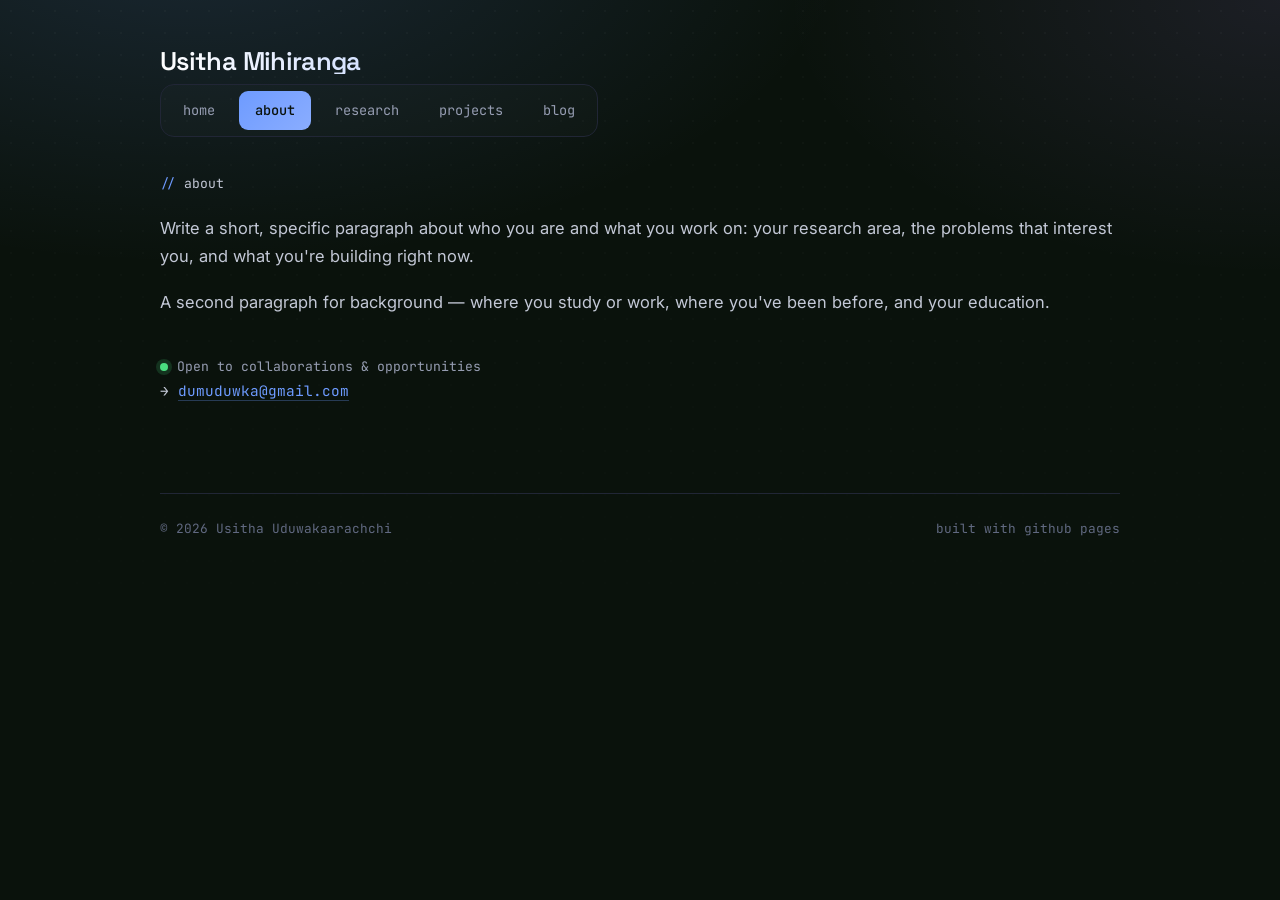
==== about.html @ e6a363b8 "added a few modifications" ====
<!DOCTYPE html>
<html lang="en">
<head>
  <meta charset="utf-8">
  <meta name="viewport" content="width=device-width, initial-scale=1">
  <title>About &mdash; Usitha Uduwakaarachchi</title>
  <link rel="preconnect" href="https://fonts.googleapis.com">
  <link rel="preconnect" href="https://fonts.gstatic.com" crossorigin>
  <link href="https://fonts.googleapis.com/css2?family=Inter:wght@400;500;600&family=JetBrains+Mono:wght@400;500&family=Space+Grotesk:wght@500;600;700&display=swap" rel="stylesheet">
  <link rel="stylesheet" href="style.css">
</head>
<body>
  <main class="page">

    <header class="masthead">
      <div class="identity">
        <h1 class="name small"><a href="index.html">Usitha Mihiranga</a></h1>
        <nav class="sitenav">
          <div class="tabs">
            <a href="index.html">home</a>
            <a href="about.html" class="active">about</a>
            <a href="research.html">research</a>
            <a href="projects.html">projects</a>
            <a href="blog.html">blog</a>
          </div>
        </nav>
      </div>
    </header>

    <section class="block prose">
      <p class="section-label">about</p>
      <p>
        Write a short, specific paragraph about who you are and what you work on:
        your research area, the problems that interest you, and what you're
        building right now.
      </p>
      <p>
        A second paragraph for background &mdash; where you study or work, where
        you've been before, and your education.
      </p>
      <div class="status"><span class="dot"></span> Open to collaborations &amp; opportunities</div>
      <p class="contact">&rarr; <a href="mailto:dumuduwka@gmail.com">dumuduwka@gmail.com</a></p>
    </section>

    <footer class="foot">
      <span>&copy; 2026 Usitha Uduwakaarachchi</span>
      <span>built with github pages</span>
    </footer>

  </main>
</body>
</html>
---- style.css ----
/* ============================================================
   Usitha Uduwakaarachchi — personal site
   Direction: sleek, dark, techy dev-portfolio.
   Theme lives in :root — change once, updates everywhere.
   ============================================================ */

:root{
  --bg:        #0a120c;   /* deep blue-black page background */
  --bg-2:      #0E111A;
  --panel:     #12151F;   /* card surface */
  --panel-2:   #161B27;   /* card hover surface */
  --line:      #212636;   /* borders */
  --line-2:    #2C3348;   /* brighter border on hover */
  --text:      #E8EAF0;   /* primary text */
  --muted:     #969DB2;   /* secondary text */
  --faint:     #616981;   /* meta / captions */
  --accent:    #6E9BFF;   /* electric blue accent */
  --accent-2:  #B98CFF;   /* violet, used in gradients only */
  --ok:        #4ADE80;   /* status dot */
  --max:       100%;
  --ease:      cubic-bezier(.22,.61,.36,1);
  --display:   "Space Grotesk", sans-serif;
  --body:      "Inter", system-ui, -apple-system, sans-serif;
  --mono:      "JetBrains Mono", ui-monospace, monospace;
}

*{ box-sizing:border-box; }
html{ -webkit-text-size-adjust:100%; scroll-behavior:smooth; }

body{
  margin:0;
  color:var(--text);
  background:
    radial-gradient(1100px 560px at 15% -8%, rgba(110,155,255,.16), transparent 60%),
    radial-gradient(900px 500px at 100% 0%, rgba(185,140,255,.10), transparent 55%),
    var(--bg);
  font-family:var(--body);
  font-size:16.5px;
  line-height:1.7;
  -webkit-font-smoothing:antialiased;
  text-rendering:optimizeLegibility;
  min-height:100vh;
}

/* subtle dot texture overlay */
body::before{
  content:"";
  position:fixed;
  inset:0;
  pointer-events:none;
  z-index:0;
  background-image:radial-gradient(rgba(255,255,255,.028) 1px, transparent 1px);
  background-size:22px 22px;
  mask-image:linear-gradient(to bottom, #000 0%, transparent 85%);
}

.page{
  position:relative;
  z-index:1;
  max-width:var(--max);
  margin:0 auto;
  padding:48px 160px 64px;
}

/* entrance */
@keyframes rise{ from{opacity:0; transform:translateY(12px);} to{opacity:1; transform:none;} }
.page > *{ animation:rise .65s var(--ease) both; }
.page > *:nth-child(2){ animation-delay:.07s; }
.page > *:nth-child(3){ animation-delay:.14s; }
.page > *:nth-child(4){ animation-delay:.21s; }

/* ---------- masthead ---------- */
.masthead{
  display:flex;
  align-items:flex-start;
  justify-content:space-between;
  gap:60px;
}
.identity{ flex:1; min-width:0; }
.eyebrow{
  font-family:var(--mono);
  font-size:.8rem;
  letter-spacing:.02em;
  color:var(--accent);
  margin:0 0 16px;
  display:flex;
  align-items:center;
  gap:2px;
}
.cursor{
  display:inline-block;
  width:8px;
  height:1.05em;
  background:var(--accent);
  margin-left:4px;
  translate:0 2px;
  animation:blink 1.15s steps(1) infinite;
}
@keyframes blink{ 50%{ opacity:0; } }

.name{
  font-family:var(--display);
  font-weight:600;
  font-size:3rem;
  line-height:1.02;
  letter-spacing:-.025em;
  margin:0;
  background:linear-gradient(96deg, #FFFFFF 0%, #B0C8FF 40%, var(--accent) 72%, var(--accent-2) 100%);
  -webkit-background-clip:text;
  background-clip:text;
  color:transparent;
}
.name a{ color:inherit; text-decoration:none; }
.name.small{ font-size:1.6rem; }
.tagline{
  color:var(--muted);
  font-size:1.05rem;
  margin:16px 0 0;
  max-width:none;
}
.tagline b{ color:var(--text); font-weight:600; }

/* avatar with glow ring */
.avatar-wrap{
  flex:none;
  position:relative;
  width:280px;
  height:280px;
}
.avatar-wrap::after{
  content:"";
  position:absolute;
  inset:-2px;
  border-radius:20px;
  padding:2px;
  background:linear-gradient(135deg, var(--accent), var(--accent-2));
  -webkit-mask:linear-gradient(#000 0 0) content-box, linear-gradient(#000 0 0);
  -webkit-mask-composite:xor;
  mask:linear-gradient(#000 0 0) content-box, linear-gradient(#000 0 0);
  mask-composite:exclude;
  opacity:.9;
}
.avatar{
  width:280px;
  height:280px;
  object-fit:cover;
  border-radius:18px;
  display:block;
  box-shadow:0 20px 50px -20px rgba(110,155,255,.5);
}

/* ---------- profile links ---------- */
.links{
  list-style:none;
  display:flex;
  flex-wrap:wrap;
  gap:10px;
  padding:0;
  margin:26px 0 0;
}
.links a{
  display:inline-flex;
  align-items:center;
  font-family:var(--mono);
  font-size:.84rem;
  color:var(--muted);
  text-decoration:none;
  padding:8px 14px;
  border:1px solid var(--line);
  border-radius:10px;
  background:rgba(255,255,255,.015);
  transition:all .2s var(--ease);
}
.links a:hover{
  color:var(--text);
  border-color:var(--accent);
  background:rgba(110,155,255,.08);
  transform:translateY(-2px);
  box-shadow:0 10px 24px -14px rgba(110,155,255,.7);
}

/* ---------- nav tabs ---------- */
.tabs{
  display:flex;
  gap:8px;
  margin:0;
  padding:6px;
  border:1px solid var(--line);
  border-radius:14px;
  background:rgba(255,255,255,.015);
  width:fit-content;
}
.tabs a{
  font-family:var(--mono);
  font-size:.85rem;
  color:var(--muted);
  text-decoration:none;
  padding:8px 16px;
  border-radius:9px;
  transition:all .2s var(--ease);
}
.tabs a:hover{ color:var(--text); background:rgba(255,255,255,.04); }
.tabs a.active{
  color:var(--bg);
  background:linear-gradient(135deg, var(--accent), #8AAdFF);
  font-weight:500;
}

/* ---------- content ---------- */
.block{ margin-top:36px; }
.section-label{
  font-family:var(--mono);
  font-size:.82rem;
  color:var(--faint);
  margin:0 0 22px;
}
.section-label::before{ content:"// "; color:var(--accent); }

.block h2{
  font-family:var(--display);
  font-weight:600;
  font-size:1.7rem;
  letter-spacing:-.015em;
  margin:0 0 18px;
}
.prose p{ margin:0 0 18px; color:#C3C8D6; }
.prose a{ color:var(--accent); text-decoration:none; border-bottom:1px solid rgba(110,155,255,.3); transition:border-color .2s; }
.prose a:hover{ border-bottom-color:var(--accent); }

.contact{
  font-family:var(--mono);
  font-size:.9rem;
  color:var(--muted);
  margin-top:10px;
}
.contact a{ color:var(--accent); text-decoration:none; }
.contact a:hover{ text-decoration:underline; }

.status{
  display:inline-flex;
  align-items:center;
  gap:9px;
  font-family:var(--mono);
  font-size:.82rem;
  color:var(--muted);
  margin-top:22px;
}
.status .dot{
  width:8px; height:8px; border-radius:50%;
  background:var(--ok);
  box-shadow:0 0 0 4px rgba(74,222,128,.16);
}

/* ---------- entries (research / projects) ---------- */
.entries-grid{
  display:grid;
  grid-template-columns:repeat(2, 1fr);
  gap:14px;
  margin-top:0;
}
.entries-grid .entry{ margin-bottom:0; }

@media (max-width:768px){
  .entries-grid{ grid-template-columns:1fr; }
}

.entry{
  position:relative;
  border:1px solid var(--line);
  border-radius:16px;
  padding:24px;
  margin-bottom:14px;
  background:var(--panel);
  transition:border-color .2s var(--ease), transform .2s var(--ease), box-shadow .2s var(--ease), background .2s var(--ease);
}
.entry:hover{
  border-color:var(--line-2);
  background:var(--panel-2);
  transform:translateY(-3px);
  box-shadow:0 24px 50px -30px rgba(110,155,255,.55);
}
.etitle{
  font-family:var(--display);
  font-weight:600;
  font-size:1.18rem;
  margin:0 0 6px;
}
.etitle a{ color:inherit; text-decoration:none; transition:color .2s var(--ease); }
.entry:hover .etitle a, .etitle a:hover{ color:var(--accent); }
.emeta{ font-family:var(--mono); font-size:.78rem; color:var(--faint); margin:0 0 10px; }
.edesc{ margin:0; color:var(--muted); font-size:.96rem; }
.etags{ margin:14px 0 0; display:flex; gap:10px; flex-wrap:wrap; }
.etags a{
  font-family:var(--mono);
  font-size:.78rem;
  color:var(--accent);
  text-decoration:none;
  padding:4px 10px;
  border:1px solid var(--line);
  border-radius:8px;
  transition:all .2s var(--ease);
}
.etags a:hover{ border-color:var(--accent); background:rgba(110,155,255,.08); }

/* ---------- footer ---------- */
.foot{
  display:flex;
  justify-content:space-between;
  flex-wrap:wrap;
  gap:12px;
  margin-top:90px;
  padding-top:24px;
  border-top:1px solid var(--line);
  font-family:var(--mono);
  color:var(--faint);
  font-size:.8rem;
}

/* ---------- sitenav ---------- */
.sitenav{
  display:flex;
  align-items:center;
  justify-content:space-between;
  flex-wrap:wrap;
  gap:12px;
  margin:10px 0 0;
}
.ext-links{
  display:flex;
  gap:4px;
}
.ext-links a{
  font-family:var(--mono);
  font-size:.84rem;
  color:var(--muted);
  text-decoration:none;
  padding:8px 14px;
  border:1px solid var(--line);
  border-radius:10px;
  background:rgba(255,255,255,.015);
  transition:all .2s var(--ease);
}
.ext-links a:hover{
  color:var(--text);
  border-color:var(--accent);
  background:rgba(110,155,255,.08);
  transform:translateY(-2px);
  box-shadow:0 8px 20px -12px rgba(110,155,255,.6);
}

/* ---------- research interest pills ---------- */
.interest-grid{
  display:flex;
  flex-wrap:wrap;
  gap:8px;
  margin-top:14px;
}
.interest-pill{
  font-family:var(--mono);
  font-size:.78rem;
  color:var(--accent);
  padding:5px 13px;
  border:1px solid rgba(110,155,255,.22);
  border-radius:20px;
  background:rgba(110,155,255,.06);
  letter-spacing:.01em;
}

/* ---------- subsections (research page) ---------- */
.subsection{ margin-top:36px; }
.subsection-label{
  font-family:var(--mono);
  font-size:.8rem;
  color:var(--muted);
  margin:0 0 16px;
  padding-bottom:10px;
  border-bottom:1px solid var(--line);
  letter-spacing:.04em;
  text-transform:uppercase;
}

/* ---------- see-all ---------- */
.see-all{
  display:inline-block;
  font-family:var(--mono);
  font-size:.8rem;
  color:var(--faint);
  text-decoration:none;
  margin-top:14px;
  transition:color .2s var(--ease);
}
.see-all:hover{ color:var(--accent); }

/* ---------- blog grid ---------- */
.blog-grid{
  display:grid;
  grid-template-columns:repeat(2,1fr);
  gap:14px;
  margin-top:16px;
}
.blog-cat{
  border:1px solid var(--line);
  border-radius:14px;
  padding:20px 22px;
  background:var(--panel);
  transition:border-color .2s var(--ease), background .2s var(--ease), transform .2s var(--ease);
  cursor:default;
}
.blog-cat:hover{
  border-color:var(--line-2);
  background:var(--panel-2);
  transform:translateY(-2px);
}
.cat-title{
  font-family:var(--display);
  font-size:1rem;
  font-weight:600;
  margin:0 0 6px;
  color:var(--text);
}
.cat-desc{
  font-size:.88rem;
  color:var(--muted);
  margin:0;
  line-height:1.55;
}
.cat-count{
  font-family:var(--mono);
  font-size:.74rem;
  color:var(--faint);
  margin:10px 0 0;
}
@media(max-width:768px){
  .blog-grid{ grid-template-columns:1fr; }
}

/* ---------- focus ---------- */
a:focus-visible{ outline:2px solid var(--accent); outline-offset:3px; border-radius:8px; }

/* ---------- detail pages ---------- */
.back-link{
  font-family:var(--mono);
  font-size:.8rem;
  color:var(--faint);
  text-decoration:none;
  display:inline-block;
  margin-bottom:20px;
  transition:color .2s var(--ease);
}
.back-link:hover{ color:var(--accent); }

.detail-title{
  font-family:var(--display);
  font-size:2rem;
  font-weight:600;
  letter-spacing:-.022em;
  margin:0 0 14px;
  color:var(--text);
}
.detail-meta{
  font-family:var(--mono);
  font-size:.8rem;
  color:var(--faint);
  display:flex;
  align-items:center;
  gap:8px;
  flex-wrap:wrap;
  margin-bottom:20px;
}
.detail-abstract{
  font-size:1rem;
  color:var(--muted);
  line-height:1.75;
  margin:0;
  padding:16px 20px;
  border-left:2px solid var(--accent);
  background:rgba(110,155,255,.04);
  border-radius:0 10px 10px 0;
}
.detail-body{ margin-top:40px; }

.detail-section{ margin-bottom:44px; }
.detail-section h2{
  font-family:var(--display);
  font-size:1.25rem;
  font-weight:600;
  letter-spacing:-.01em;
  margin:0 0 16px;
  color:var(--text);
  padding-bottom:10px;
  border-bottom:1px solid var(--line);
}
.detail-section p{
  color:#C3C8D6;
  margin:0 0 14px;
  line-height:1.75;
  text-align:justify;
}
.detail-list{
  color:#C3C8D6;
  padding-left:22px;
  margin:0 0 14px;
}
.detail-list li{ margin-bottom:8px; line-height:1.65; text-align:justify; }

.eq{
  margin:20px 0;
  overflow-x:auto;
  text-align:center;
}
.fig{ margin:28px 0; }
.fig img{ width:100%; display:block; }
.fig-placeholder{
  height:220px;
  display:flex;
  align-items:center;
  justify-content:center;
  font-family:var(--mono);
  font-size:.8rem;
  color:var(--faint);
}
.fig-caption{
  font-size:.86rem;
  color:var(--muted);
  padding:10px 0 0;
  margin:0;
  line-height:1.55;
  text-align:center !important;
}

/* VS Code Dark+ / One Dark Pro */
.code-block{
  font-family:var(--mono);
  font-size:.84rem;
  color:#D4D4D4;
  background:#1E1E1E;
  border-radius:10px;
  padding:24px 28px;
  overflow-x:auto;
  line-height:1.85;
  margin:16px 0;
  white-space:pre;
  tab-size:4;
}
.code-block code{ display:block; }
.code-comment{ color:#6A9955; font-style:italic; }
.code-kw     { color:#ca7f0d; }   /* import, from, as, def, class, if, for, return … */
.code-fn     { color:#DCDCAA; }   /* function / method names, imported names */
.code-module { color:#56B6C2; }   /* module names after import/from */
.code-str    { color:#CE9178; }   /* string literals */
.code-num    { color:#B5CEA8; }   /* numbers */
.code-type   { color:#4EC9B0; }   /* str, int, bool, float, class names */
.code-var    { color:#9CDCFE; }   /* self, parameters, variables */
.code-const  { color:#569CD6; }   /* True, False, None */
.callout{
  padding:14px 18px;
  border:1px solid rgba(110,155,255,.28);
  border-radius:10px;
  background:rgba(110,155,255,.06);
  color:var(--muted);
  font-size:.92rem;
  margin:20px 0;
  line-height:1.65;
}
.callout-label{
  font-family:var(--mono);
  font-size:.72rem;
  color:var(--accent);
  display:block;
  margin-bottom:6px;
  text-transform:uppercase;
  letter-spacing:.07em;
}

/* ---------- responsive ---------- */
@media (max-width:600px){
  .page{ padding:52px 20px 80px; }
  .masthead{ flex-direction:column-reverse; align-items:flex-start; gap:24px; }
  .avatar-wrap, .avatar{ width:100px; height:100px; }
  .name{ font-size:2.3rem; }
  .tabs{ width:100%; justify-content:space-between; }
  .tabs a{ padding:8px 12px; }
}

@media (prefers-reduced-motion:reduce){
  *{ animation:none !important; transition:none !important; scroll-behavior:auto !important; }
}
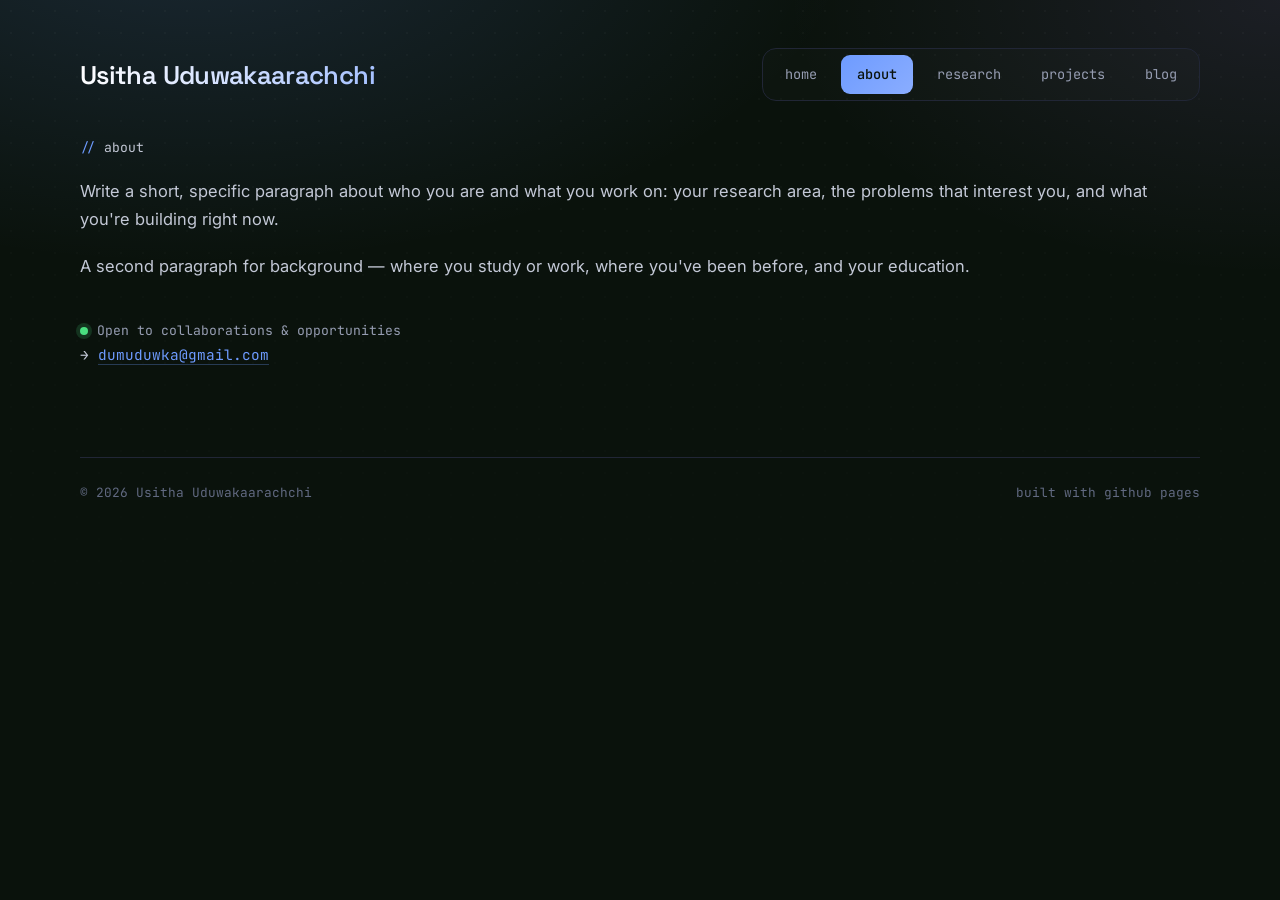
==== commit 2fc4d9ae: "Fixed a few issues" ====
--- a/about.html
+++ b/about.html
@@ -12,19 +12,19 @@
 <body>
   <main class="page">
 
-    <header class="masthead">
+    <header class="masthead masthead--compact">
       <div class="identity">
-        <h1 class="name small"><a href="index.html">Usitha Mihiranga</a></h1>
-        <nav class="sitenav">
-          <div class="tabs">
-            <a href="index.html">home</a>
-            <a href="about.html" class="active">about</a>
-            <a href="research.html">research</a>
-            <a href="projects.html">projects</a>
-            <a href="blog.html">blog</a>
-          </div>
-        </nav>
+        <h1 class="name small"><a href="index.html">Usitha Uduwakaarachchi</a></h1>
       </div>
+      <nav class="sitenav">
+        <div class="tabs">
+          <a href="index.html">home</a>
+          <a href="about.html" class="active">about</a>
+          <a href="research.html">research</a>
+          <a href="projects.html">projects</a>
+          <a href="blog.html">blog</a>
+        </div>
+      </nav>
     </header>
 
     <section class="block prose">
--- a/style.css
+++ b/style.css
@@ -316,6 +316,16 @@
   font-size:.8rem;
 }
 
+/* ---------- compact masthead (subpages) ---------- */
+.masthead--compact{
+  align-items:center;
+  gap:24px;
+}
+.masthead--compact .sitenav{
+  margin:0;
+  flex-shrink:0;
+}
+
 /* ---------- sitenav ---------- */
 .sitenav{
   display:flex;
@@ -528,30 +538,36 @@
   text-align:center !important;
 }
 
-/* VS Code Dark+ / One Dark Pro */
+/* ---------- code blocks (highlight.js) ---------- */
 .code-block{
   font-family:var(--mono);
   font-size:.84rem;
-  color:#D4D4D4;
   background:#1E1E1E;
   border-radius:10px;
   padding:24px 28px;
   overflow-x:auto;
   line-height:1.85;
   margin:16px 0;
-  white-space:pre;
   tab-size:4;
 }
-.code-block code{ display:block; }
-.code-comment{ color:#6A9955; font-style:italic; }
-.code-kw     { color:#ca7f0d; }   /* import, from, as, def, class, if, for, return … */
-.code-fn     { color:#DCDCAA; }   /* function / method names, imported names */
-.code-module { color:#56B6C2; }   /* module names after import/from */
-.code-str    { color:#CE9178; }   /* string literals */
-.code-num    { color:#B5CEA8; }   /* numbers */
-.code-type   { color:#4EC9B0; }   /* str, int, bool, float, class names */
-.code-var    { color:#9CDCFE; }   /* self, parameters, variables */
-.code-const  { color:#569CD6; }   /* True, False, None */
+.code-block code.hljs{
+  background:transparent;
+  color:#D4D4D4;
+  padding:0;
+  font-family:inherit;
+  font-size:inherit;
+  line-height:inherit;
+}
+.hljs-keyword         { color:#c084bb; }
+.hljs-built_in        { color:#cc9ddf; }
+.hljs-title.function_ { color:#dcdca9; }
+.hljs-title.class_    { color:#4ec9b0; } 
+.hljs-params          { color:#9cdcfe; }
+.hljs-string          { color:#CE9178; }
+.hljs-number          { color:#B5CEA8; }
+.hljs-comment         { color:#6A9955; }
+.hljs-variable        { color:#9ccce4; }
+.hljs-literal         { color:#569CD6; }
 .callout{
   padding:14px 18px;
   border:1px solid rgba(110,155,255,.28);
@@ -572,14 +588,66 @@
   letter-spacing:.07em;
 }
 
-/* ---------- responsive ---------- */
-@media (max-width:600px){
-  .page{ padding:52px 20px 80px; }
-  .masthead{ flex-direction:column-reverse; align-items:flex-start; gap:24px; }
-  .avatar-wrap, .avatar{ width:100px; height:100px; }
-  .name{ font-size:2.3rem; }
-  .tabs{ width:100%; justify-content:space-between; }
-  .tabs a{ padding:8px 12px; }
+/* ========== responsive ========== */
+
+/* wide laptop — trim the very large side padding */
+@media (max-width:1280px){
+  .page{ padding:48px 80px 64px; }
+}
+
+/* laptop / small desktop */
+@media (max-width:1024px){
+  .page{ padding:40px 48px 56px; }
+  .avatar-wrap{ width:220px; height:220px; }
+  .avatar{ width:220px; height:220px; }
+  .name{ font-size:2.6rem; }
+}
+
+/* tablet portrait */
+@media (max-width:768px){
+  .page{ padding:32px 32px 48px; }
+  .masthead{ gap:28px; }
+  .avatar-wrap{ width:180px; height:180px; }
+  .avatar{ width:180px; height:180px; border-radius:16px; }
+  .avatar-wrap::after{ border-radius:18px; }
+  .name{ font-size:2.2rem; }
+  .detail-title{ font-size:1.75rem; }
+}
+
+/* compact masthead wraps on phones */
+@media (max-width:580px){
+  .masthead--compact{ flex-wrap:wrap; gap:12px; }
+  .masthead--compact .sitenav{ flex-shrink:1; }
+}
+
+/* phone — keep side-by-side, shrink avatar, wrap tabs */
+@media (max-width:580px){
+  .page{ padding:24px 20px 40px; }
+  .masthead{ gap:16px; align-items:flex-start; }
+  .avatar-wrap{ width:100px; height:100px; }
+  .avatar{ width:100px; height:100px; border-radius:12px; }
+  .avatar-wrap::after{ border-radius:14px; }
+  .name{ font-size:1.85rem; }
+  .name.small{ font-size:1.25rem; }
+  .tagline{ font-size:.9rem; margin-top:10px; }
+  /* tabs wrap to 2 rows so all 5 are visible */
+  .tabs{ flex-wrap:wrap; gap:4px; width:auto; }
+  .tabs a{ padding:6px 10px; font-size:.72rem; }
+  .detail-title{ font-size:1.45rem; }
+  .detail-section p{ text-align:left; }
+  .detail-list li{ text-align:left; }
+  .code-block{ padding:18px 16px; font-size:.78rem; }
+  .detail-abstract{ padding:14px 16px; }
+}
+
+/* small phones */
+@media (max-width:380px){
+  .page{ padding:20px 14px 36px; }
+  .masthead{ gap:12px; }
+  .avatar-wrap{ width:80px; height:80px; }
+  .avatar{ width:80px; height:80px; border-radius:10px; }
+  .name{ font-size:1.65rem; }
+  .tabs a{ padding:5px 8px; font-size:.68rem; }
 }
 
 @media (prefers-reduced-motion:reduce){
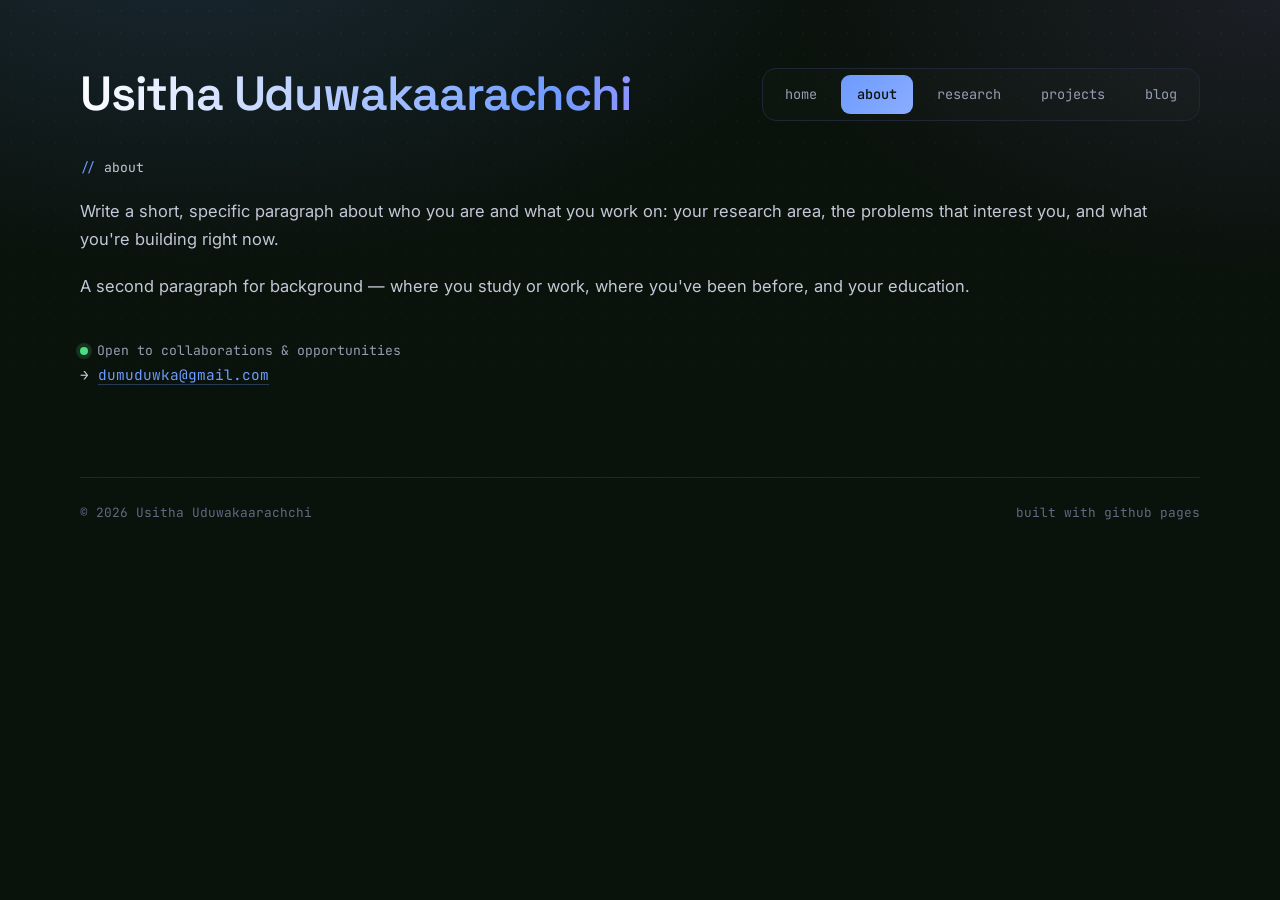
==== commit bd04f821: "Chagned the paddings and Name clipping" ====
--- a/about.html
+++ b/about.html
@@ -14,7 +14,7 @@
 
     <header class="masthead masthead--compact">
       <div class="identity">
-        <h1 class="name small"><a href="index.html">Usitha Uduwakaarachchi</a></h1>
+        <h1 class="name"><a href="index.html">Usitha Uduwakaarachchi</a></h1>
       </div>
       <nav class="sitenav">
         <div class="tabs">
--- a/style.css
+++ b/style.css
@@ -59,7 +59,7 @@
   z-index:1;
   max-width:var(--max);
   margin:0 auto;
-  padding:48px 160px 64px;
+  padding:68px 160px 64px;
 }
 
 /* entrance */
@@ -592,12 +592,12 @@
 
 /* wide laptop — trim the very large side padding */
 @media (max-width:1280px){
-  .page{ padding:48px 80px 64px; }
+  .page{ padding:68px 80px 64px; }
 }
 
 /* laptop / small desktop */
 @media (max-width:1024px){
-  .page{ padding:40px 48px 56px; }
+  .page{ padding:60px 48px 56px; }
   .avatar-wrap{ width:220px; height:220px; }
   .avatar{ width:220px; height:220px; }
   .name{ font-size:2.6rem; }
@@ -605,7 +605,7 @@
 
 /* tablet portrait */
 @media (max-width:768px){
-  .page{ padding:32px 32px 48px; }
+  .page{ padding:52px 32px 48px; }
   .masthead{ gap:28px; }
   .avatar-wrap{ width:180px; height:180px; }
   .avatar{ width:180px; height:180px; border-radius:16px; }
@@ -614,24 +614,26 @@
   .detail-title{ font-size:1.75rem; }
 }
 
-/* compact masthead wraps on phones */
+/* phone — avatar anchors top-right, tagline + links + nav span full width */
 @media (max-width:580px){
-  .masthead--compact{ flex-wrap:wrap; gap:12px; }
+  .page{ padding:44px 20px 40px; }
+  /* relative so avatar can be pinned top-right */
+  .masthead{ position:relative; gap:0; align-items:flex-start; }
+  /* compact subpage header: name left, nav right, single row */
+  .masthead--compact{ flex-wrap:wrap; gap:12px; align-items:center; }
   .masthead--compact .sitenav{ flex-shrink:1; }
-}
-
-/* phone — keep side-by-side, shrink avatar, wrap tabs */
-@media (max-width:580px){
-  .page{ padding:24px 20px 40px; }
-  .masthead{ gap:16px; align-items:flex-start; }
-  .avatar-wrap{ width:100px; height:100px; }
-  .avatar{ width:100px; height:100px; border-radius:12px; }
+  /* pin avatar top-right, out of flow */
+  .avatar-wrap{ position:absolute; top:0; right:0; width:90px; height:90px; }
+  .avatar{ width:90px; height:90px; border-radius:12px; }
   .avatar-wrap::after{ border-radius:14px; }
-  .name{ font-size:1.85rem; }
-  .name.small{ font-size:1.25rem; }
+  /* push eyebrow + name clear of the avatar — home page only (has avatar) */
+  .masthead:not(.masthead--compact) .eyebrow{ padding-right:106px; }
+  .masthead:not(.masthead--compact) .name{ font-size:1.85rem; padding-right:106px; }
+  /* subpage name size (no avatar) */
+  .masthead--compact .name{ font-size:1.25rem; padding-right:0; }
+  /* tagline and below use full width naturally */
   .tagline{ font-size:.9rem; margin-top:10px; }
-  /* tabs wrap to 2 rows so all 5 are visible */
-  .tabs{ flex-wrap:wrap; gap:4px; width:auto; }
+  .tabs{ flex-wrap:nowrap; gap:4px; width:auto; }
   .tabs a{ padding:6px 10px; font-size:.72rem; }
   .detail-title{ font-size:1.45rem; }
   .detail-section p{ text-align:left; }
@@ -642,11 +644,12 @@
 
 /* small phones */
 @media (max-width:380px){
-  .page{ padding:20px 14px 36px; }
-  .masthead{ gap:12px; }
+  .page{ padding:40px 14px 36px; }
+  .masthead{ gap:0; }
   .avatar-wrap{ width:80px; height:80px; }
   .avatar{ width:80px; height:80px; border-radius:10px; }
-  .name{ font-size:1.65rem; }
+  .masthead:not(.masthead--compact) .eyebrow{ padding-right:94px; }
+  .masthead:not(.masthead--compact) .name{ font-size:1.65rem; padding-right:94px; }
   .tabs a{ padding:5px 8px; font-size:.68rem; }
 }
 
